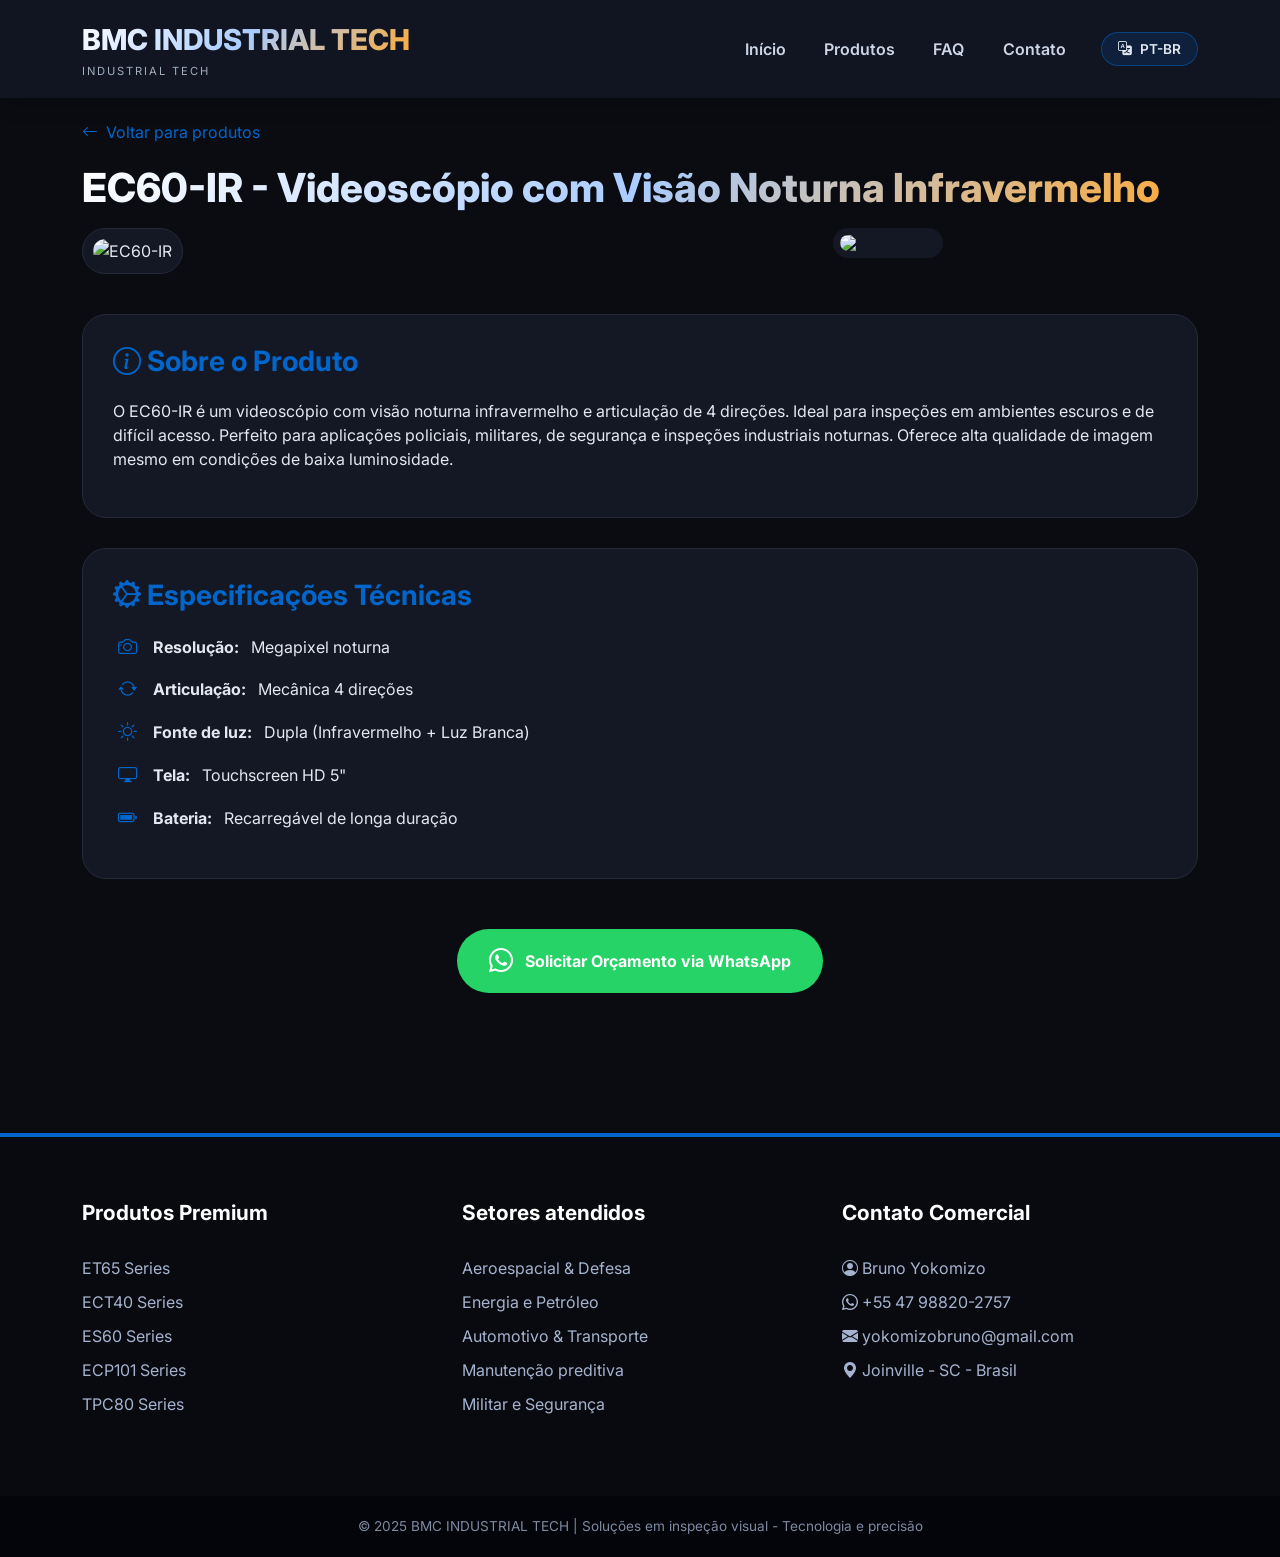
==== produto-ec60-ir.html @ cd715e28 "Create produto-ec60-ir.html" ====
<!DOCTYPE html>
<html lang="pt-br">
<head>
    <meta charset="UTF-8">
    <meta name="viewport" content="width=device-width, initial-scale=1.0">
    <title>EC60-IR - Videoscópio com Visão Noturna Infravermelho | BMC INDUSTRIAL TECH</title>
    <link rel="icon" type="image/x-icon" href="data:image/svg+xml,%3Csvg xmlns='http://www.w3.org/2000/svg' viewBox='0 0 24 24' fill='%230066cc'%3E%3Cpath d='M12 2C6.48 2 2 6.48 2 12s4.48 10 10 10 10-4.48 10-10S17.52 2 12 2zm0 4c1.1 0 2 .9 2 2s-.9 2-2 2-2-.9-2-2 .9-2 2-2zm0 13c-2.33 0-4.31-1.46-5.11-3.5h10.22c-.8 2.04-2.78 3.5-5.11 3.5z'/%3E%3C/svg%3E">
    <link href="https://fonts.googleapis.com/css2?family=Inter:opsz,wght@14..32,300;400;500;600;700;800&display=swap" rel="stylesheet">
    <link rel="stylesheet" href="https://cdn.jsdelivr.net/npm/bootstrap-icons@1.11.3/font/bootstrap-icons.min.css">
    <link href="https://cdn.jsdelivr.net/npm/bootstrap@5.3.0-alpha1/dist/css/bootstrap.min.css" rel="stylesheet">
    <style>
        * { margin: 0; padding: 0; box-sizing: border-box; }
        body { font-family: 'Inter', sans-serif; background-color: #0a0c12; overflow-x: hidden; scroll-behavior: smooth; }
        body.dark-theme { color: #e2e8f0; background-color: #0a0c12; }
        body.dark-theme .navbar { background: rgba(18, 22, 35, 0.98); backdrop-filter: blur(8px); box-shadow: 0 2px 20px rgba(0,0,0,0.3); }
        body.dark-theme .navbar .nav-link { color: #cbd5e6 !important; }
        body.dark-theme .navbar .nav-link:hover, body.dark-theme .navbar .nav-link.active { color: #3399ff !important; background: rgba(51, 153, 255, 0.12); }
        body.dark-theme .product-info, body.dark-theme .specs-card { background: #141824; border: 1px solid #252a3a; }
        :root { --primary: #0066cc; --primary-dark: #004c99; --gold: #ffaa33; }
        ::-webkit-scrollbar { width: 8px; }
        ::-webkit-scrollbar-track { background: #1e1f2c; border-radius: 10px; }
        ::-webkit-scrollbar-thumb { background: var(--primary); border-radius: 10px; }
        .navbar { background: rgba(18, 22, 35, 0.98); backdrop-filter: blur(8px); padding: 0.8rem 0; position: fixed; width: 100%; top: 0; z-index: 1000; }
        .logo-text { font-size: 1.8rem; font-weight: 800; background: linear-gradient(135deg, #ffffff, #aaccff, var(--gold)); -webkit-background-clip: text; background-clip: text; color: transparent; }
        .logo-sub { font-size: 0.7rem; letter-spacing: 2px; color: #a0aec0; margin-top: 2px; }
        .nav-link { font-weight: 600; color: #cbd5e6 !important; margin: 0 0.2rem; padding: 0.6rem 1rem !important; border-radius: 40px; transition: all 0.25s; }
        .nav-link:hover, .nav-link.active { color: #3399ff !important; background: rgba(51, 153, 255, 0.12); }
        .product-page { padding: 120px 0 80px; position: relative; z-index: 2; }
        .product-title { font-size: 2.5rem; font-weight: 800; background: linear-gradient(135deg, #fff, #aaccff, var(--gold)); -webkit-background-clip: text; background-clip: text; color: transparent; margin-bottom: 1rem; }
        .product-gallery { display: flex; flex-wrap: wrap; gap: 20px; margin-bottom: 40px; }
        .gallery-main { flex: 2; min-width: 250px; }
        .gallery-main img { width: 100%; border-radius: 24px; border: 1px solid #252a3a; background: #141824; padding: 10px; }
        .gallery-thumbs { flex: 1; display: flex; flex-wrap: wrap; gap: 15px; align-content: flex-start; }
        .gallery-thumbs img { width: calc(33% - 10px); border-radius: 16px; cursor: pointer; transition: all 0.3s; border: 2px solid transparent; background: #141824; padding: 5px; }
        .gallery-thumbs img:hover { border-color: var(--primary); transform: scale(1.05); }
        .product-info, .specs-card { background: #141824; border-radius: 24px; padding: 30px; border: 1px solid #252a3a; margin-bottom: 30px; }
        .product-info h3, .specs-card h3 { color: var(--primary); margin-bottom: 20px; font-weight: 700; }
        .specs-list { list-style: none; padding-left: 0; }
        .specs-list li { margin-bottom: 14px; display: flex; align-items: center; gap: 12px; font-size: 1rem; }
        .specs-list li i { color: var(--primary); font-size: 1.2rem; width: 28px; text-align: center; }
        .whatsapp-btn { background: #25d366; color: white; border: none; padding: 14px 32px; border-radius: 50px; font-weight: 700; display: inline-flex; align-items: center; gap: 12px; transition: all 0.3s; text-decoration: none; margin-top: 20px; }
        .whatsapp-btn:hover { transform: scale(1.05); background: #128C7E; color: white; }
        .back-btn { display: inline-flex; align-items: center; gap: 8px; color: var(--primary); text-decoration: none; margin-bottom: 20px; transition: all 0.2s; }
        .back-btn:hover { gap: 12px; color: var(--gold); }
        .footer { background: #080a10; padding-top: 60px; padding-bottom: 40px; border-top: 4px solid var(--primary); margin-top: 60px; }
        .footer-bottom { background: #03050a; padding: 20px 0; text-align: center; font-size: 0.85rem; color: #7e8aa2; }
        .footer-title { font-size: 1.3rem; font-weight: 700; margin-bottom: 28px; color: white; }
        .footer-links li, .contact-info { color: #a5b3ce; list-style: none; margin-bottom: 10px; }
        .footer-links { padding-left: 0; }
        .contact-info a { color: #a5b3ce; text-decoration: none; }
        .contact-info a:hover { color: var(--primary); }
        .lang-toggle { background: rgba(0,102,204,0.15); border: 1px solid rgba(0,102,204,0.5); color: #e2e8f0; border-radius: 40px; padding: 6px 16px; font-weight: 600; font-size: 0.85rem; display: inline-flex; align-items: center; gap: 8px; cursor: pointer; margin-left: 1rem; transition: all 0.2s; }
        .lang-toggle:hover { background: var(--primary); border-color: var(--primary); color: white; }
        @media (max-width: 768px) { .product-title { font-size: 1.8rem; } .gallery-thumbs img { width: calc(50% - 10px); } }
    </style>
</head>
<body class="dark-theme">

<nav class="navbar navbar-expand-lg">
    <div class="container">
        <a class="navbar-brand" href="index.html">
            <div class="logo-text">BMC INDUSTRIAL TECH</div>
            <div class="logo-sub">INDUSTRIAL TECH</div>
        </a>
        <button class="navbar-toggler" type="button" data-bs-toggle="collapse" data-bs-target="#navbarMain">
            <span class="navbar-toggler-icon"></span>
        </button>
        <div class="collapse navbar-collapse" id="navbarMain">
            <ul class="navbar-nav ms-auto mb-2 mb-lg-0">
                <li class="nav-item"><a class="nav-link" href="index.html">Início</a></li>
                <li class="nav-item"><a class="nav-link" href="index.html#products">Produtos</a></li>
                <li class="nav-item"><a class="nav-link" href="index.html#faq">FAQ</a></li>
                <li class="nav-item"><a class="nav-link" href="index.html#contact">Contato</a></li>
            </ul>
            <div class="lang-toggle" id="langToggleBtn">
                <i class="bi bi-translate"></i> <span id="langText">PT-BR</span>
            </div>
        </div>
    </div>
</nav>

<section class="product-page">
    <div class="container">
        <a href="index.html#products" class="back-btn" id="backBtn"><i class="bi bi-arrow-left"></i> <span id="backText">Voltar para produtos</span></a>
        
        <h1 class="product-title" id="productTitle">EC60-IR - Videoscópio com Visão Noturna Infravermelho</h1>
        
        <div class="product-gallery">
            <div class="gallery-main">
                <img id="mainImage" src="https://i.postimg.cc/wM3WngZZ/4-1-ec60-ir-series-police-endoscope-01m.jpg" alt="EC60-IR">
            </div>
            <div class="gallery-thumbs" id="galleryThumbs"></div>
        </div>
        
        <div class="product-info">
            <h3 id="aboutTitle"><i class="bi bi-info-circle"></i> Sobre o Produto</h3>
            <p id="aboutText">O EC60-IR é um videoscópio com visão noturna infravermelho e articulação de 4 direções. Ideal para inspeções em ambientes escuros e de difícil acesso. Perfeito para aplicações policiais, militares, de segurança e inspeções industriais noturnas. Oferece alta qualidade de imagem mesmo em condições de baixa luminosidade.</p>
        </div>
        
        <div class="specs-card">
            <h3 id="specsTitle"><i class="bi bi-gear-wide-connected"></i> Especificações Técnicas</h3>
            <ul class="specs-list" id="specsList"></ul>
        </div>
        
        <div style="text-align: center;">
            <a href="#" id="whatsappLink" class="whatsapp-btn" target="_blank">
                <i class="bi bi-whatsapp" style="font-size: 1.5rem;"></i> <span id="whatsappText">Solicitar Orçamento via WhatsApp</span>
            </a>
        </div>
    </div>
</section>

<footer>
    <div class="footer">
        <div class="container">
            <div class="row">
                <div class="col-md-6 col-lg-4 mb-4"><div class="footer-title">Produtos Premium</div><ul class="footer-links"><li>ET65 Series</li><li>ECT40 Series</li><li>ES60 Series</li><li>ECP101 Series</li><li>TPC80 Series</li></ul></div>
                <div class="col-md-6 col-lg-4 mb-4"><div class="footer-title">Setores atendidos</div><ul class="footer-links"><li>Aeroespacial & Defesa</li><li>Energia e Petróleo</li><li>Automotivo & Transporte</li><li>Manutenção preditiva</li><li>Militar e Segurança</li></ul></div>
                <div class="col-md-6 col-lg-4 mb-4"><div class="footer-title">Contato Comercial</div>
                    <div class="contact-info"><i class="bi bi-person-circle"></i> Bruno Yokomizo</div>
                    <div class="contact-info"><i class="bi bi-whatsapp"></i> <a href="https://wa.me/5547988202757">+55 47 98820-2757</a></div>
                    <div class="contact-info"><i class="bi bi-envelope-fill"></i> <a href="mailto:yokomizobruno@gmail.com">yokomizobruno@gmail.com</a></div>
                    <div class="contact-info"><i class="bi bi-geo-alt-fill"></i> Joinville - SC - Brasil</div>
                </div>
            </div>
        </div>
    </div>
    <div class="footer-bottom"><div class="container">© 2025 BMC INDUSTRIAL TECH | Soluções em inspeção visual - Tecnologia e precisão</div></div>
</footer>

<script>
    const urlParams = new URLSearchParams(window.location.search);
    let currentLang = urlParams.get('lang') || localStorage.getItem('bmc_lang') || 'pt';
    localStorage.setItem('bmc_lang', currentLang);
    
    const galleryImages = {
        pt: ["https://i.postimg.cc/wM3WngZZ/4-1-ec60-ir-series-police-endoscope-01m.jpg"],
        en: ["https://i.postimg.cc/wM3WngZZ/4-1-ec60-ir-series-police-endoscope-01m.jpg"]
    };
    
    const content = {
        pt: {
            backText: "Voltar para produtos",
            title: "EC60-IR - Videoscópio com Visão Noturna Infravermelho",
            about: "O EC60-IR é um videoscópio com visão noturna infravermelho e articulação de 4 direções. Ideal para inspeções em ambientes escuros e de difícil acesso. Perfeito para aplicações policiais, militares, de segurança e inspeções industriais noturnas. Oferece alta qualidade de imagem mesmo em condições de baixa luminosidade.",
            specs: [
                '<i class="bi bi-camera"></i> <strong>Resolução:</strong> Megapixel noturna',
                '<i class="bi bi-arrow-repeat"></i> <strong>Articulação:</strong> Mecânica 4 direções',
                '<i class="bi bi-brightness-high"></i> <strong>Fonte de luz:</strong> Dupla (Infravermelho + Luz Branca)',
                '<i class="bi bi-display"></i> <strong>Tela:</strong> Touchscreen HD 5"',
                '<i class="bi bi-battery-full"></i> <strong>Bateria:</strong> Recarregável de longa duração'
            ],
            whatsappMsg: "Olá, gostaria de saber mais sobre o EC60-IR - Videoscópio com Visão Noturna Infravermelho. Poderia me enviar mais informações e um orçamento?",
            whatsappBtn: "Solicitar Orçamento via WhatsApp",
            langText: "PT-BR"
        },
        en: {
            backText: "Back to products",
            title: "EC60-IR - Infrared Night Vision Videoscope",
            about: "The EC60-IR is an infrared night vision videoscope with 4-way articulation. Ideal for inspections in dark and hard-to-reach environments. Perfect for police, military, security applications, and nighttime industrial inspections. Offers high image quality even in low light conditions.",
            specs: [
                '<i class="bi bi-camera"></i> <strong>Resolution:</strong> Night Vision Megapixel',
                '<i class="bi bi-arrow-repeat"></i> <strong>Articulation:</strong> 4-way Mechanical',
                '<i class="bi bi-brightness-high"></i> <strong>Light Source:</strong> Dual (Infrared + White Light)',
                '<i class="bi bi-display"></i> <strong>Display:</strong> 5" HD Touchscreen',
                '<i class="bi bi-battery-full"></i> <strong>Battery:</strong> Long-lasting rechargeable'
            ],
            whatsappMsg: "Hello, I would like to know more about the EC60-IR - Infrared Night Vision Videoscope. Could you send me more information and a quote?",
            whatsappBtn: "Request Quote via WhatsApp",
            langText: "EN-US"
        }
    };
    
    function changeImage(src) { document.getElementById('mainImage').src = src; }
    
    function loadGallery(images) {
        const container = document.getElementById('galleryThumbs');
        container.innerHTML = '';
        images.forEach(img => {
            const thumb = document.createElement('img');
            thumb.src = img;
            thumb.onclick = () => changeImage(img);
            container.appendChild(thumb);
        });
    }
    
    function applyLanguage(lang) {
        const c = content[lang];
        document.getElementById('backText').innerText = c.backText;
        document.getElementById('productTitle').innerText = c.title;
        document.getElementById('aboutText').innerHTML = c.about;
        document.getElementById('whatsappText').innerText = c.whatsappBtn;
        document.getElementById('langText').innerText = c.langText;
        document.getElementById('whatsappLink').href = `https://wa.me/5547988202757?text=${encodeURIComponent(c.whatsappMsg)}`;
        
        const specsList = document.getElementById('specsList');
        specsList.innerHTML = '';
        c.specs.forEach(spec => {
            const li = document.createElement('li');
            li.innerHTML = spec;
            specsList.appendChild(li);
        });
        
        loadGallery(galleryImages[lang]);
    }
    
    applyLanguage(currentLang);
    
    document.getElementById('langToggleBtn').addEventListener('click', () => {
        currentLang = currentLang === 'pt' ? 'en' : 'pt';
        localStorage.setItem('bmc_lang', currentLang);
        applyLanguage(currentLang);
    });
</script>
<script src="https://cdn.jsdelivr.net/npm/bootstrap@5.3.0-alpha1/dist/js/bootstrap.bundle.min.js"></script>
</body>
</html>
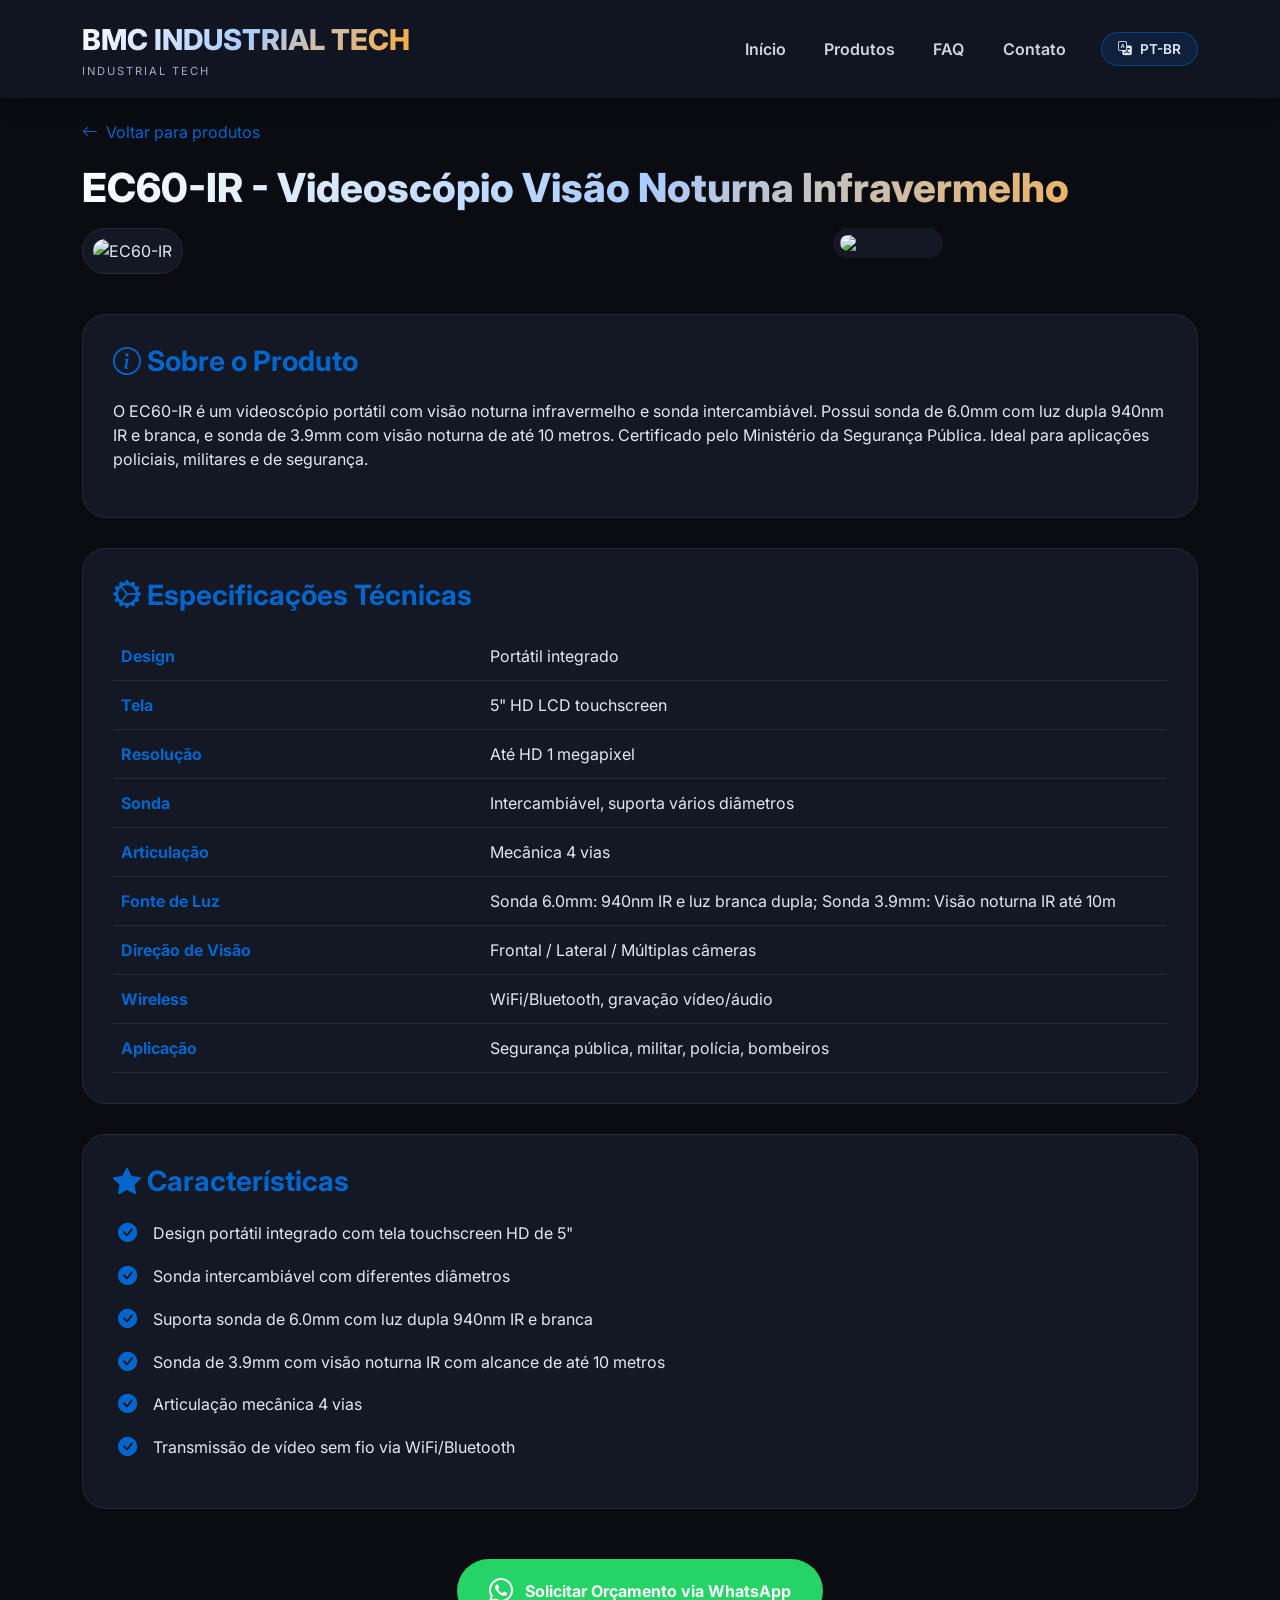
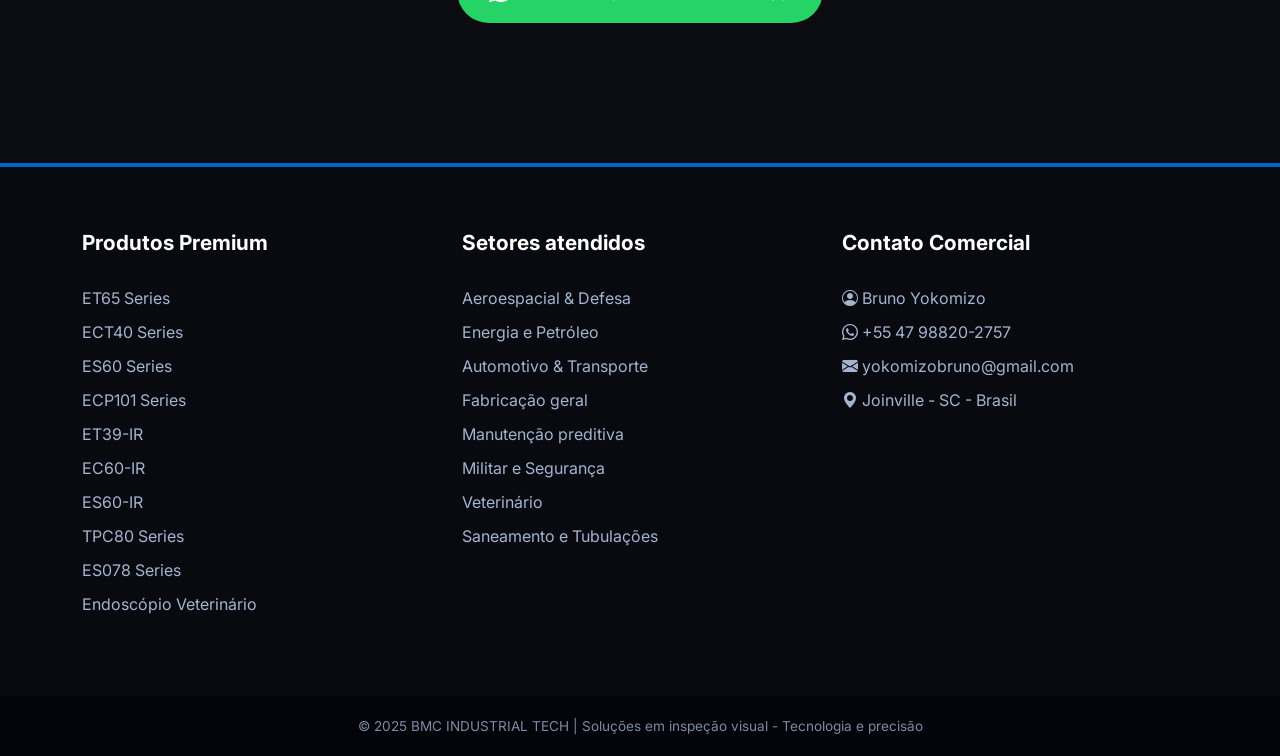
==== commit 2b9f3a5c: "Update produto-ec60-ir.html" ====
--- a/produto-ec60-ir.html
+++ b/produto-ec60-ir.html
@@ -3,7 +3,7 @@
 <head>
     <meta charset="UTF-8">
     <meta name="viewport" content="width=device-width, initial-scale=1.0">
-    <title>EC60-IR - Videoscópio com Visão Noturna Infravermelho | BMC INDUSTRIAL TECH</title>
+    <title>EC60-IR - Videoscópio Visão Noturna Infravermelho | BMC INDUSTRIAL TECH</title>
     <link rel="icon" type="image/x-icon" href="data:image/svg+xml,%3Csvg xmlns='http://www.w3.org/2000/svg' viewBox='0 0 24 24' fill='%230066cc'%3E%3Cpath d='M12 2C6.48 2 2 6.48 2 12s4.48 10 10 10 10-4.48 10-10S17.52 2 12 2zm0 4c1.1 0 2 .9 2 2s-.9 2-2 2-2-.9-2-2 .9-2 2-2zm0 13c-2.33 0-4.31-1.46-5.11-3.5h10.22c-.8 2.04-2.78 3.5-5.11 3.5z'/%3E%3C/svg%3E">
     <link href="https://fonts.googleapis.com/css2?family=Inter:opsz,wght@14..32,300;400;500;600;700;800&display=swap" rel="stylesheet">
     <link rel="stylesheet" href="https://cdn.jsdelivr.net/npm/bootstrap-icons@1.11.3/font/bootstrap-icons.min.css">
@@ -15,7 +15,7 @@
         body.dark-theme .navbar { background: rgba(18, 22, 35, 0.98); backdrop-filter: blur(8px); box-shadow: 0 2px 20px rgba(0,0,0,0.3); }
         body.dark-theme .navbar .nav-link { color: #cbd5e6 !important; }
         body.dark-theme .navbar .nav-link:hover, body.dark-theme .navbar .nav-link.active { color: #3399ff !important; background: rgba(51, 153, 255, 0.12); }
-        body.dark-theme .product-info, body.dark-theme .specs-card { background: #141824; border: 1px solid #252a3a; }
+        body.dark-theme .product-info, body.dark-theme .specs-card, body.dark-theme .features-card { background: #141824; border: 1px solid #252a3a; }
         :root { --primary: #0066cc; --primary-dark: #004c99; --gold: #ffaa33; }
         ::-webkit-scrollbar { width: 8px; }
         ::-webkit-scrollbar-track { background: #1e1f2c; border-radius: 10px; }
@@ -33,11 +33,15 @@
         .gallery-thumbs { flex: 1; display: flex; flex-wrap: wrap; gap: 15px; align-content: flex-start; }
         .gallery-thumbs img { width: calc(33% - 10px); border-radius: 16px; cursor: pointer; transition: all 0.3s; border: 2px solid transparent; background: #141824; padding: 5px; }
         .gallery-thumbs img:hover { border-color: var(--primary); transform: scale(1.05); }
-        .product-info, .specs-card { background: #141824; border-radius: 24px; padding: 30px; border: 1px solid #252a3a; margin-bottom: 30px; }
-        .product-info h3, .specs-card h3 { color: var(--primary); margin-bottom: 20px; font-weight: 700; }
-        .specs-list { list-style: none; padding-left: 0; }
-        .specs-list li { margin-bottom: 14px; display: flex; align-items: center; gap: 12px; font-size: 1rem; }
-        .specs-list li i { color: var(--primary); font-size: 1.2rem; width: 28px; text-align: center; }
+        .product-info, .specs-card, .features-card { background: #141824; border-radius: 24px; padding: 30px; border: 1px solid #252a3a; margin-bottom: 30px; }
+        .product-info h3, .specs-card h3, .features-card h3 { color: var(--primary); margin-bottom: 20px; font-weight: 700; }
+        .specs-table { width: 100%; border-collapse: collapse; }
+        .specs-table tr { border-bottom: 1px solid #252a3a; }
+        .specs-table td { padding: 12px 8px; vertical-align: top; }
+        .specs-table td:first-child { font-weight: 700; width: 35%; color: var(--primary); }
+        .features-list { list-style: none; padding-left: 0; }
+        .features-list li { margin-bottom: 14px; display: flex; align-items: center; gap: 12px; }
+        .features-list li i { color: var(--primary); font-size: 1.2rem; width: 28px; text-align: center; }
         .whatsapp-btn { background: #25d366; color: white; border: none; padding: 14px 32px; border-radius: 50px; font-weight: 700; display: inline-flex; align-items: center; gap: 12px; transition: all 0.3s; text-decoration: none; margin-top: 20px; }
         .whatsapp-btn:hover { transform: scale(1.05); background: #128C7E; color: white; }
         .back-btn { display: inline-flex; align-items: center; gap: 8px; color: var(--primary); text-decoration: none; margin-bottom: 20px; transition: all 0.2s; }
@@ -83,7 +87,7 @@
     <div class="container">
         <a href="index.html#products" class="back-btn" id="backBtn"><i class="bi bi-arrow-left"></i> <span id="backText">Voltar para produtos</span></a>
         
-        <h1 class="product-title" id="productTitle">EC60-IR - Videoscópio com Visão Noturna Infravermelho</h1>
+        <h1 class="product-title" id="productTitle">EC60-IR - Videoscópio Visão Noturna Infravermelho</h1>
         
         <div class="product-gallery">
             <div class="gallery-main">
@@ -93,13 +97,18 @@
         </div>
         
         <div class="product-info">
-            <h3 id="aboutTitle"><i class="bi bi-info-circle"></i> Sobre o Produto</h3>
-            <p id="aboutText">O EC60-IR é um videoscópio com visão noturna infravermelho e articulação de 4 direções. Ideal para inspeções em ambientes escuros e de difícil acesso. Perfeito para aplicações policiais, militares, de segurança e inspeções industriais noturnas. Oferece alta qualidade de imagem mesmo em condições de baixa luminosidade.</p>
+            <h3><i class="bi bi-info-circle"></i> <span id="aboutTitle">Sobre o Produto</span></h3>
+            <p id="aboutText">O EC60-IR é um videoscópio portátil com visão noturna infravermelho e sonda intercambiável. Possui sonda de 6.0mm com luz dupla 940nm IR e branca, e sonda de 3.9mm com visão noturna de até 10 metros. Certificado pelo Ministério da Segurança Pública. Ideal para aplicações policiais, militares e de segurança.</p>
         </div>
         
         <div class="specs-card">
-            <h3 id="specsTitle"><i class="bi bi-gear-wide-connected"></i> Especificações Técnicas</h3>
-            <ul class="specs-list" id="specsList"></ul>
+            <h3><i class="bi bi-gear-wide-connected"></i> <span id="specsTitle">Especificações Técnicas</span></h3>
+            <table class="specs-table" id="specsTable"></table>
+        </div>
+        
+        <div class="features-card">
+            <h3><i class="bi bi-star-fill"></i> <span id="featuresTitle">Características</span></h3>
+            <ul class="features-list" id="featuresList"></ul>
         </div>
         
         <div style="text-align: center;">
@@ -114,9 +123,16 @@
     <div class="footer">
         <div class="container">
             <div class="row">
-                <div class="col-md-6 col-lg-4 mb-4"><div class="footer-title">Produtos Premium</div><ul class="footer-links"><li>ET65 Series</li><li>ECT40 Series</li><li>ES60 Series</li><li>ECP101 Series</li><li>TPC80 Series</li></ul></div>
-                <div class="col-md-6 col-lg-4 mb-4"><div class="footer-title">Setores atendidos</div><ul class="footer-links"><li>Aeroespacial & Defesa</li><li>Energia e Petróleo</li><li>Automotivo & Transporte</li><li>Manutenção preditiva</li><li>Militar e Segurança</li></ul></div>
-                <div class="col-md-6 col-lg-4 mb-4"><div class="footer-title">Contato Comercial</div>
+                <div class="col-md-6 col-lg-4 mb-4">
+                    <div class="footer-title" id="footerProdTitle">Produtos Premium</div>
+                    <ul class="footer-links" id="footerLinksList"></ul>
+                </div>
+                <div class="col-md-6 col-lg-4 mb-4">
+                    <div class="footer-title" id="footerSectorsTitle">Setores atendidos</div>
+                    <ul class="footer-links" id="footerSectorsList"></ul>
+                </div>
+                <div class="col-md-6 col-lg-4 mb-4">
+                    <div class="footer-title" id="footerContactTitle">Contato Comercial</div>
                     <div class="contact-info"><i class="bi bi-person-circle"></i> Bruno Yokomizo</div>
                     <div class="contact-info"><i class="bi bi-whatsapp"></i> <a href="https://wa.me/5547988202757">+55 47 98820-2757</a></div>
                     <div class="contact-info"><i class="bi bi-envelope-fill"></i> <a href="mailto:yokomizobruno@gmail.com">yokomizobruno@gmail.com</a></div>
@@ -125,7 +141,7 @@
             </div>
         </div>
     </div>
-    <div class="footer-bottom"><div class="container">© 2025 BMC INDUSTRIAL TECH | Soluções em inspeção visual - Tecnologia e precisão</div></div>
+    <div class="footer-bottom"><div class="container" id="copyright">© 2025 BMC INDUSTRIAL TECH | Soluções em inspeção visual - Tecnologia e precisão</div></div>
 </footer>
 
 <script>
@@ -138,32 +154,80 @@
         en: ["https://i.postimg.cc/wM3WngZZ/4-1-ec60-ir-series-police-endoscope-01m.jpg"]
     };
     
+    const footerProducts = {
+        pt: ["ET65 Series", "ECT40 Series", "ES60 Series", "ECP101 Series", "ET39-IR", "EC60-IR", "ES60-IR", "TPC80 Series", "ES078 Series", "Endoscópio Veterinário"],
+        en: ["ET65 Series", "ECT40 Series", "ES60 Series", "ECP101 Series", "ET39-IR", "EC60-IR", "ES60-IR", "TPC80 Series", "ES078 Series", "Veterinary Endoscope"]
+    };
+    
+    const footerSectors = {
+        pt: ["Aeroespacial & Defesa", "Energia e Petróleo", "Automotivo & Transporte", "Fabricação geral", "Manutenção preditiva", "Militar e Segurança", "Veterinário", "Saneamento e Tubulações"],
+        en: ["Aerospace & Defense", "Energy & Oil", "Automotive & Transport", "General Manufacturing", "Predictive Maintenance", "Military & Security", "Veterinary", "Piping & Sanitation"]
+    };
+    
     const content = {
         pt: {
             backText: "Voltar para produtos",
-            title: "EC60-IR - Videoscópio com Visão Noturna Infravermelho",
-            about: "O EC60-IR é um videoscópio com visão noturna infravermelho e articulação de 4 direções. Ideal para inspeções em ambientes escuros e de difícil acesso. Perfeito para aplicações policiais, militares, de segurança e inspeções industriais noturnas. Oferece alta qualidade de imagem mesmo em condições de baixa luminosidade.",
+            title: "EC60-IR - Videoscópio Visão Noturna Infravermelho",
+            about: "O EC60-IR é um videoscópio portátil com visão noturna infravermelho e sonda intercambiável. Possui sonda de 6.0mm com luz dupla 940nm IR e branca, e sonda de 3.9mm com visão noturna de até 10 metros. Certificado pelo Ministério da Segurança Pública. Ideal para aplicações policiais, militares e de segurança.",
+            aboutTitle: "Sobre o Produto",
+            specsTitle: "Especificações Técnicas",
+            featuresTitle: "Características",
+            footerProdTitle: "Produtos Premium",
+            footerSectorsTitle: "Setores atendidos",
+            footerContactTitle: "Contato Comercial",
+            copyright: "© 2025 BMC INDUSTRIAL TECH | Soluções em inspeção visual - Tecnologia e precisão",
             specs: [
-                '<i class="bi bi-camera"></i> <strong>Resolução:</strong> Megapixel noturna',
-                '<i class="bi bi-arrow-repeat"></i> <strong>Articulação:</strong> Mecânica 4 direções',
-                '<i class="bi bi-brightness-high"></i> <strong>Fonte de luz:</strong> Dupla (Infravermelho + Luz Branca)',
-                '<i class="bi bi-display"></i> <strong>Tela:</strong> Touchscreen HD 5"',
-                '<i class="bi bi-battery-full"></i> <strong>Bateria:</strong> Recarregável de longa duração'
+                { label: "Design", value: "Portátil integrado" },
+                { label: "Tela", value: "5\" HD LCD touchscreen" },
+                { label: "Resolução", value: "Até HD 1 megapixel" },
+                { label: "Sonda", value: "Intercambiável, suporta vários diâmetros" },
+                { label: "Articulação", value: "Mecânica 4 vias" },
+                { label: "Fonte de Luz", value: "Sonda 6.0mm: 940nm IR e luz branca dupla; Sonda 3.9mm: Visão noturna IR até 10m" },
+                { label: "Direção de Visão", value: "Frontal / Lateral / Múltiplas câmeras" },
+                { label: "Wireless", value: "WiFi/Bluetooth, gravação vídeo/áudio" },
+                { label: "Aplicação", value: "Segurança pública, militar, polícia, bombeiros" }
             ],
-            whatsappMsg: "Olá, gostaria de saber mais sobre o EC60-IR - Videoscópio com Visão Noturna Infravermelho. Poderia me enviar mais informações e um orçamento?",
+            features: [
+                "Design portátil integrado com tela touchscreen HD de 5\"",
+                "Sonda intercambiável com diferentes diâmetros",
+                "Suporta sonda de 6.0mm com luz dupla 940nm IR e branca",
+                "Sonda de 3.9mm com visão noturna IR com alcance de até 10 metros",
+                "Articulação mecânica 4 vias",
+                "Transmissão de vídeo sem fio via WiFi/Bluetooth"
+            ],
+            whatsappMsg: "Olá, gostaria de saber mais sobre o EC60-IR - Videoscópio Visão Noturna Infravermelho. Poderia me enviar mais informações e um orçamento?",
             whatsappBtn: "Solicitar Orçamento via WhatsApp",
             langText: "PT-BR"
         },
         en: {
             backText: "Back to products",
             title: "EC60-IR - Infrared Night Vision Videoscope",
-            about: "The EC60-IR is an infrared night vision videoscope with 4-way articulation. Ideal for inspections in dark and hard-to-reach environments. Perfect for police, military, security applications, and nighttime industrial inspections. Offers high image quality even in low light conditions.",
+            about: "The EC60-IR is a portable infrared night vision videoscope with interchangeable probe. Features 6.0mm probe with 940nm dual IR and white light, and 3.9mm probe with night vision up to 10 meters. Certified by the Ministry of Public Security. Ideal for police, military and security applications.",
+            aboutTitle: "About the Product",
+            specsTitle: "Technical Specifications",
+            featuresTitle: "Features",
+            footerProdTitle: "Premium Products",
+            footerSectorsTitle: "Industries Served",
+            footerContactTitle: "Commercial Contact",
+            copyright: "© 2025 BMC INDUSTRIAL TECH | Visual inspection solutions - Technology & precision",
             specs: [
-                '<i class="bi bi-camera"></i> <strong>Resolution:</strong> Night Vision Megapixel',
-                '<i class="bi bi-arrow-repeat"></i> <strong>Articulation:</strong> 4-way Mechanical',
-                '<i class="bi bi-brightness-high"></i> <strong>Light Source:</strong> Dual (Infrared + White Light)',
-                '<i class="bi bi-display"></i> <strong>Display:</strong> 5" HD Touchscreen',
-                '<i class="bi bi-battery-full"></i> <strong>Battery:</strong> Long-lasting rechargeable'
+                { label: "Design", value: "Integrated handheld" },
+                { label: "Display", value: "5\" HD LCD touchscreen" },
+                { label: "Resolution", value: "Up to HD 1 megapixel" },
+                { label: "Probe", value: "Interchangeable, supports various diameters" },
+                { label: "Articulation", value: "4-way mechanical" },
+                { label: "Light Source", value: "6.0mm probe: 940nm dual IR & white light; 3.9mm probe: IR night vision up to 10m" },
+                { label: "View Direction", value: "Forward / Side / Multi-view camera" },
+                { label: "Wireless", value: "WiFi/Bluetooth, video/audio recording" },
+                { label: "Application", value: "Public security, military, police, firefighting" }
+            ],
+            features: [
+                "Integrated handheld design with 5\" HD touchscreen",
+                "Interchangeable probe supporting various diameters",
+                "Supports 6.0mm probe with 940nm dual IR and white light",
+                "3.9mm probe with IR night vision range up to 10 meters",
+                "4-way mechanical articulation",
+                "Wireless video transfer via WiFi/Bluetooth"
             ],
             whatsappMsg: "Hello, I would like to know more about the EC60-IR - Infrared Night Vision Videoscope. Could you send me more information and a quote?",
             whatsappBtn: "Request Quote via WhatsApp",
@@ -184,23 +248,49 @@
         });
     }
     
+    function buildSpecsTable(specs) {
+        const table = document.getElementById('specsTable');
+        table.innerHTML = '';
+        specs.forEach(spec => {
+            const row = table.insertRow();
+            row.insertCell(0).innerHTML = spec.label;
+            row.insertCell(1).innerHTML = spec.value;
+        });
+    }
+    
+    function buildFeaturesList(features) {
+        const list = document.getElementById('featuresList');
+        list.innerHTML = '';
+        features.forEach(f => {
+            const li = document.createElement('li');
+            li.innerHTML = `<i class="bi bi-check-circle-fill"></i> ${f}`;
+            list.appendChild(li);
+        });
+    }
+    
+    function updateFooter(lang) {
+        document.getElementById('footerLinksList').innerHTML = footerProducts[lang].map(p => `<li><span>${p}</span></li>`).join('');
+        document.getElementById('footerSectorsList').innerHTML = footerSectors[lang].map(s => `<li><span>${s}</span></li>`).join('');
+    }
+    
     function applyLanguage(lang) {
         const c = content[lang];
         document.getElementById('backText').innerText = c.backText;
         document.getElementById('productTitle').innerText = c.title;
         document.getElementById('aboutText').innerHTML = c.about;
+        document.getElementById('aboutTitle').innerText = c.aboutTitle;
+        document.getElementById('specsTitle').innerText = c.specsTitle;
+        document.getElementById('featuresTitle').innerText = c.featuresTitle;
+        document.getElementById('footerProdTitle').innerText = c.footerProdTitle;
+        document.getElementById('footerSectorsTitle').innerText = c.footerSectorsTitle;
+        document.getElementById('footerContactTitle').innerText = c.footerContactTitle;
+        document.getElementById('copyright').innerText = c.copyright;
         document.getElementById('whatsappText').innerText = c.whatsappBtn;
         document.getElementById('langText').innerText = c.langText;
         document.getElementById('whatsappLink').href = `https://wa.me/5547988202757?text=${encodeURIComponent(c.whatsappMsg)}`;
-        
-        const specsList = document.getElementById('specsList');
-        specsList.innerHTML = '';
-        c.specs.forEach(spec => {
-            const li = document.createElement('li');
-            li.innerHTML = spec;
-            specsList.appendChild(li);
-        });
-        
+        buildSpecsTable(c.specs);
+        buildFeaturesList(c.features);
+        updateFooter(lang);
         loadGallery(galleryImages[lang]);
     }
     
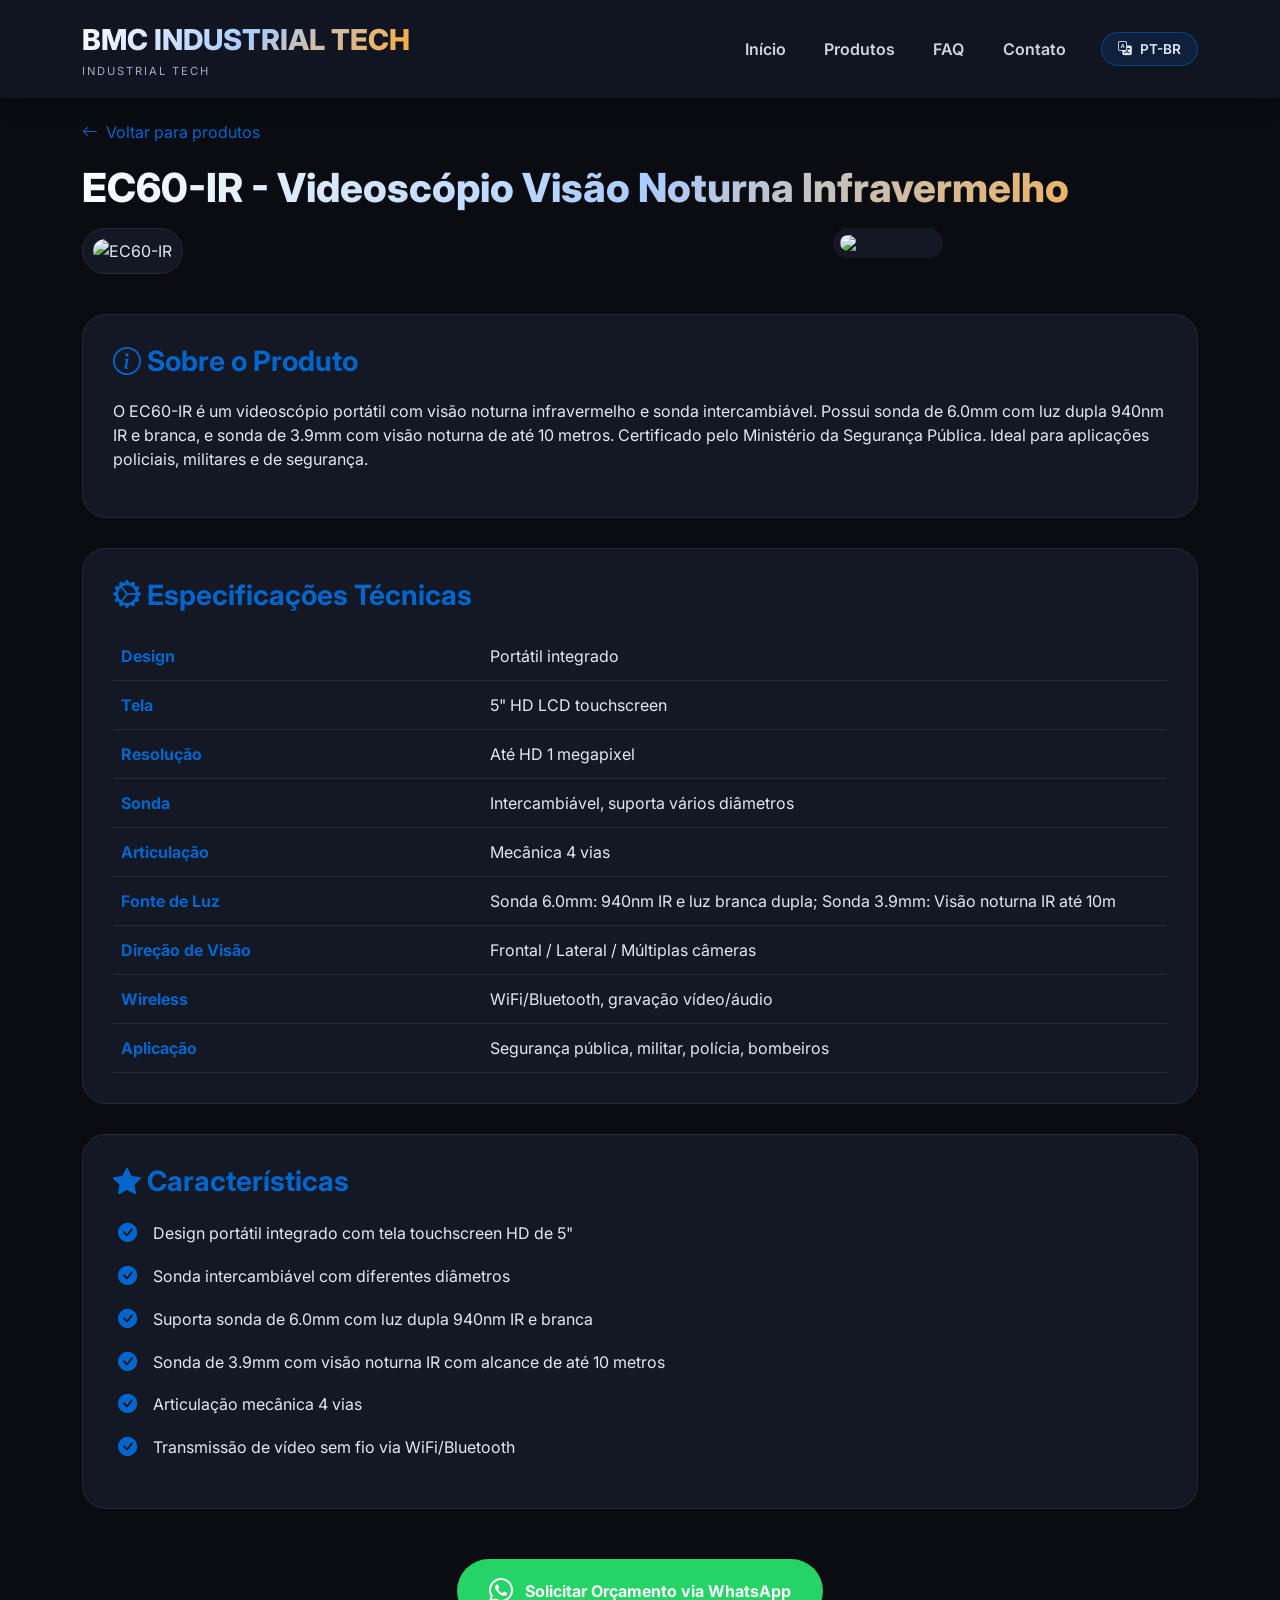
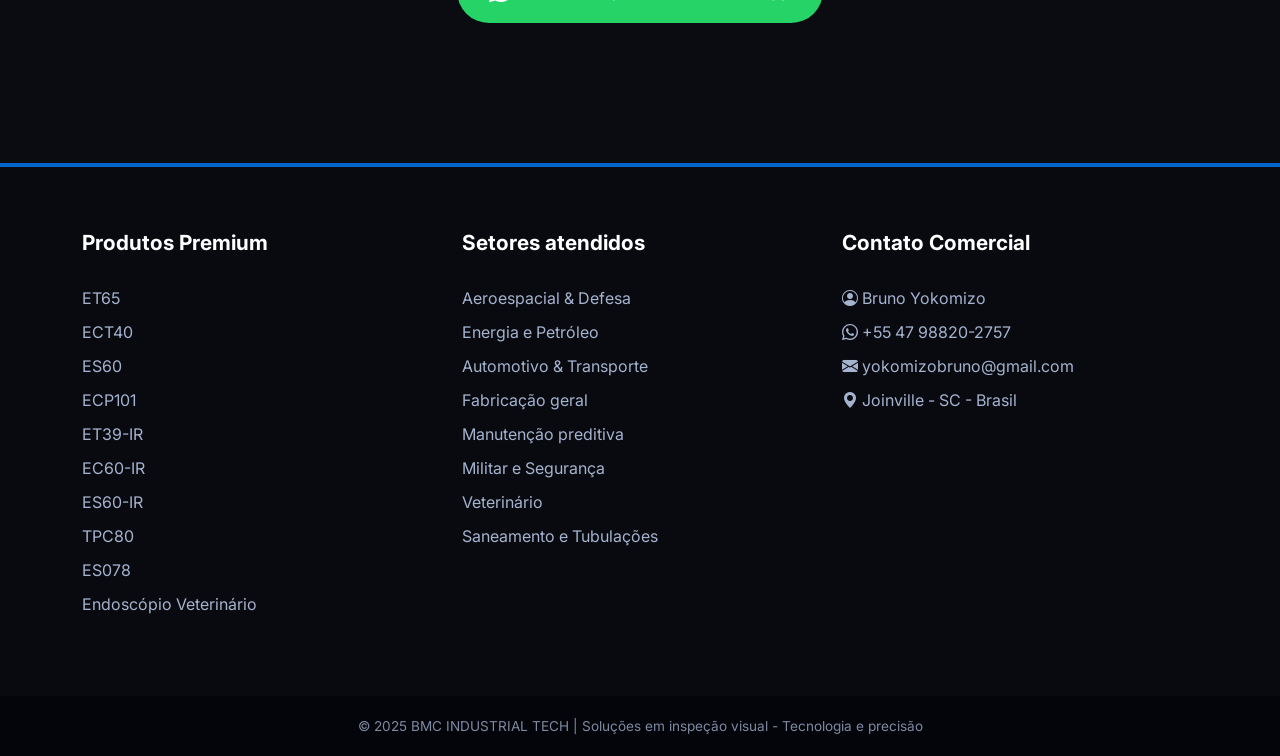
==== commit e49fe924: "Simplify product names in footer Updated footer products list to use shorter names." ====
--- a/produto-ec60-ir.html
+++ b/produto-ec60-ir.html
@@ -154,10 +154,10 @@
         en: ["https://i.postimg.cc/wM3WngZZ/4-1-ec60-ir-series-police-endoscope-01m.jpg"]
     };
     
-    const footerProducts = {
-        pt: ["ET65 Series", "ECT40 Series", "ES60 Series", "ECP101 Series", "ET39-IR", "EC60-IR", "ES60-IR", "TPC80 Series", "ES078 Series", "Endoscópio Veterinário"],
-        en: ["ET65 Series", "ECT40 Series", "ES60 Series", "ECP101 Series", "ET39-IR", "EC60-IR", "ES60-IR", "TPC80 Series", "ES078 Series", "Veterinary Endoscope"]
-    };
+   const footerProducts = {
+    pt: ["ET65", "ECT40", "ES60", "ECP101", "ET39-IR", "EC60-IR", "ES60-IR", "TPC80", "ES078", "Endoscópio Veterinário"],
+    en: ["ET65", "ECT40", "ES60", "ECP101", "ET39-IR", "EC60-IR", "ES60-IR", "TPC80", "ES078", "Veterinary Endoscope"]
+};
     
     const footerSectors = {
         pt: ["Aeroespacial & Defesa", "Energia e Petróleo", "Automotivo & Transporte", "Fabricação geral", "Manutenção preditiva", "Militar e Segurança", "Veterinário", "Saneamento e Tubulações"],
